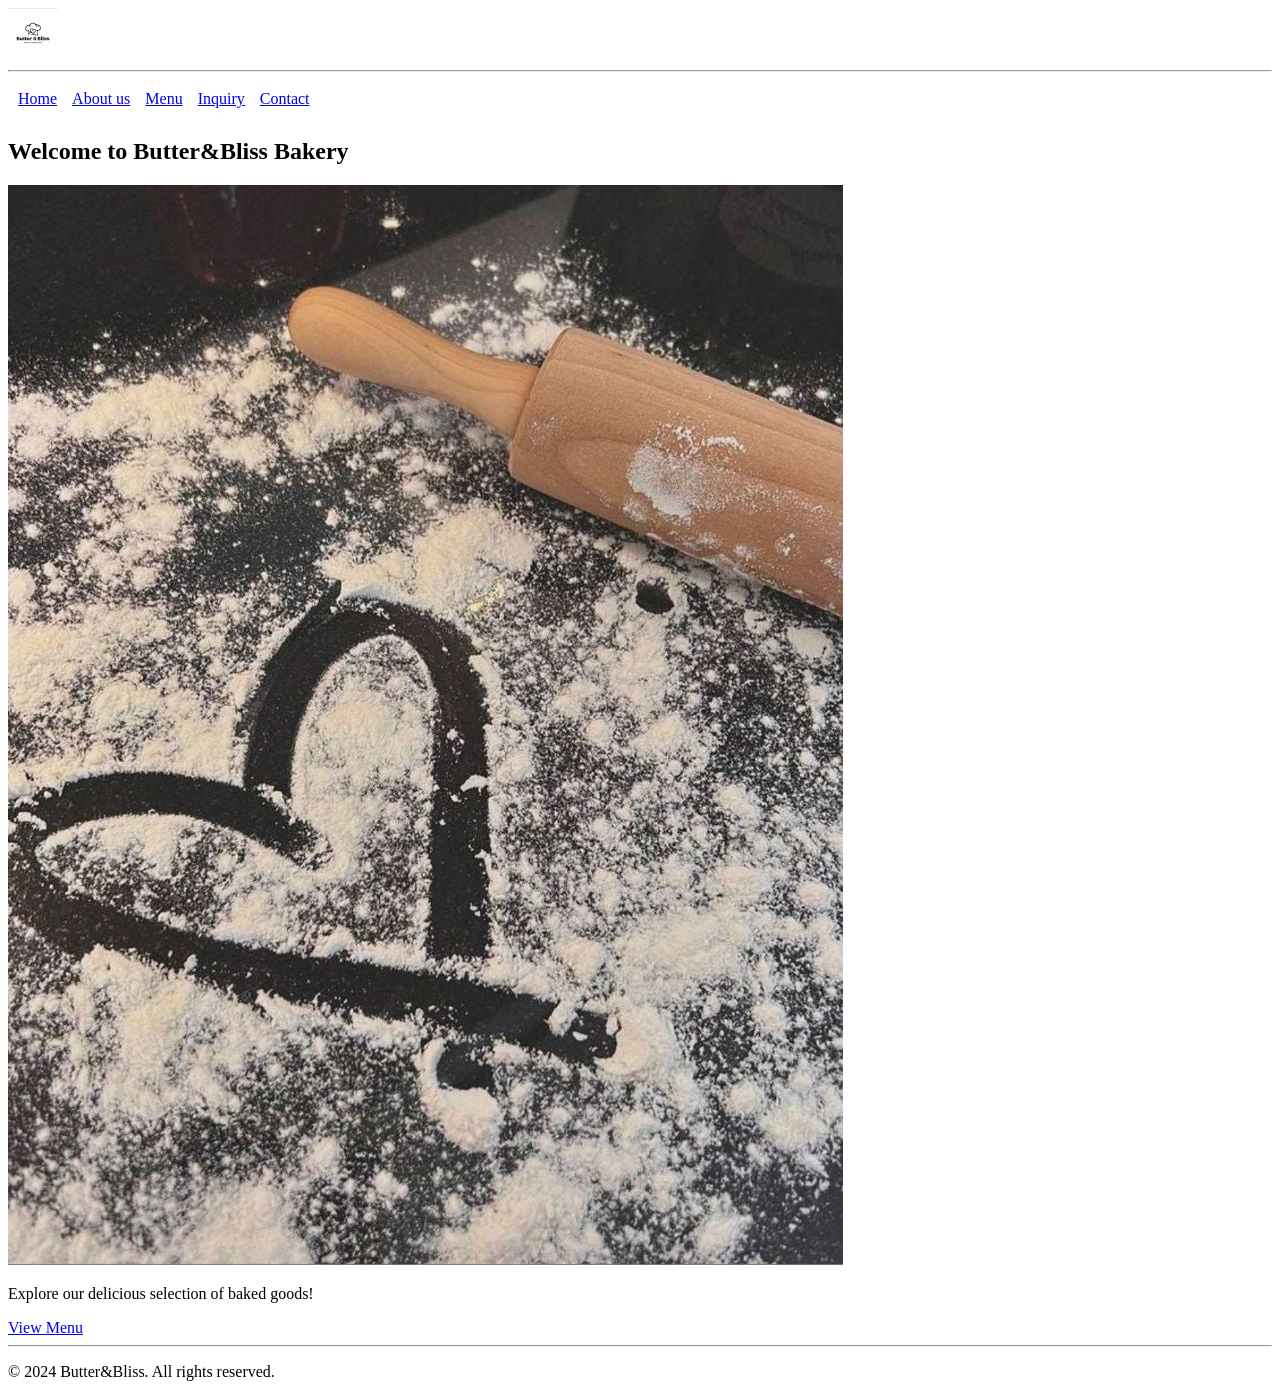
==== index.html @ cd8fba87 "first commit" ====
<!DOCTYPE html>
<html lang="en">
<head>
    <meta charset="UTF-8">
    <meta name="viewport" content="width=device-width, initial-scale=1.0">
    <title>Butter&Bliss Bakery</title>
</head>
<body>
    <header>
        <a href="index.html">
        <img src="logo.jpg" Bakery Logo" title="Butter&Bliss - Melt into Deliciousness">
    </a>
    </header>
    <hr>
     <nav>
        <!--This is the Navigation Menu -->
        <table cellspacing="5" cellpadding="5">
            <tr>
                <td><a href="index.html">Home</a></td>
                <td><a href="about.html">About us</a></td>
                <td><a href="menu.html">Menu</a></td>
                <td><a href="inquiry.html">Inquiry</a></td>
                <td><a href="contact.html">Contact</a></td>
                <!-- This is the end of the navigation menu -->
            </tr>
        </table>
        </nav>
    </hr>
</body>           
     


 <main>
    <section class="hero">
        <h2>Welcome to Butter&Bliss Bakery</h2>

        <img src="hero image.jpg" alt="Butter&Bliss Bakery" class="hero-image">
        <p>Explore our delicious selection of baked goods!</p>
        <a href="menu.html" class="btn">View Menu</a>
    </section>
 </main>
 <hr>
 
    <footer>
        <p>&copy; 2024 Butter&Bliss. All rights reserved.</p>
    </footer>

    

    
</body>
</html>
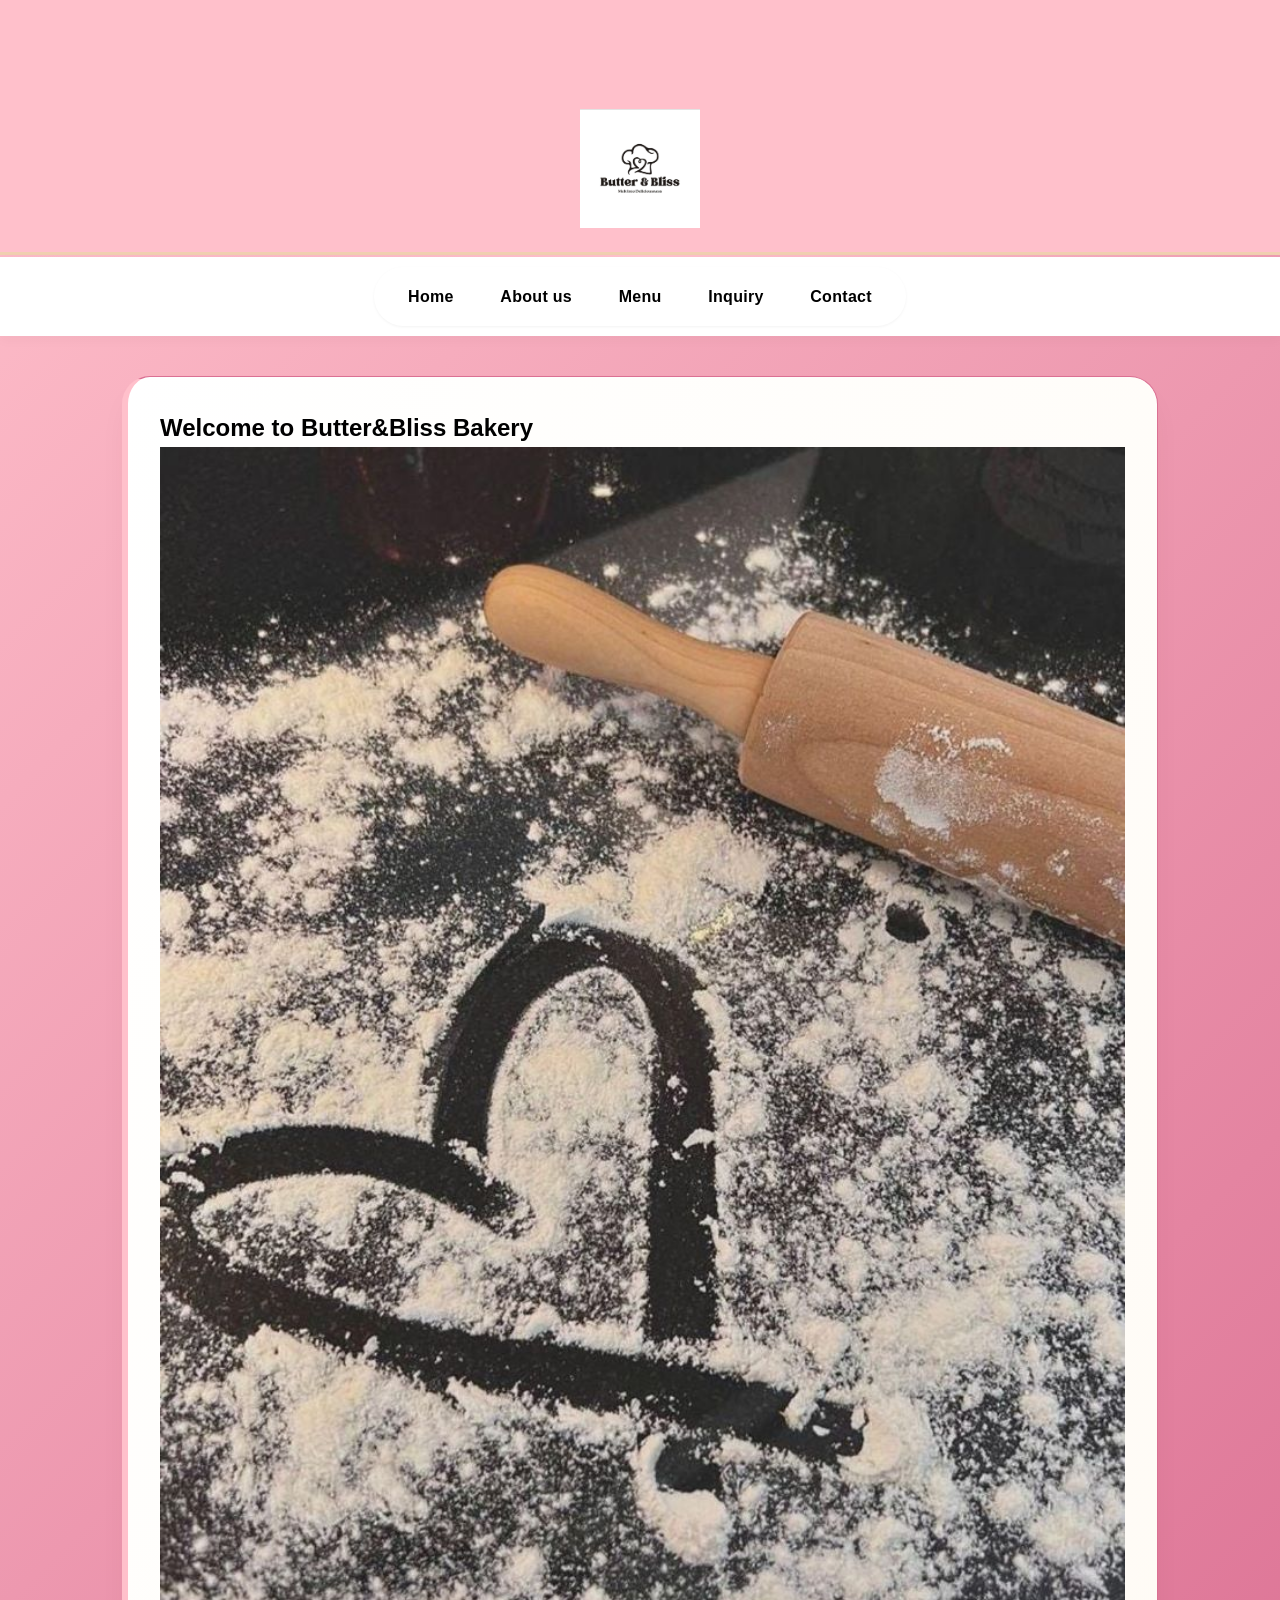
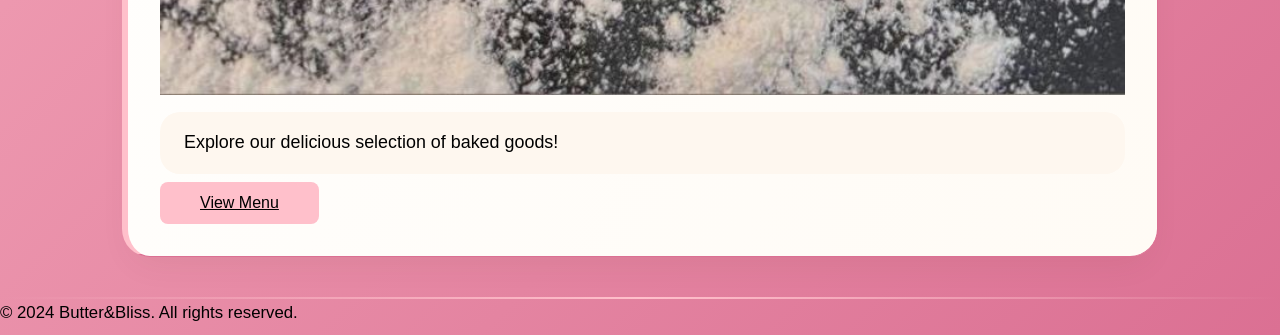
==== commit 842dc4f2: "add css" ====
--- a/index.html
+++ b/index.html
@@ -4,11 +4,13 @@
     <meta charset="UTF-8">
     <meta name="viewport" content="width=device-width, initial-scale=1.0">
     <title>Butter&Bliss Bakery</title>
+    <link rel="stylesheet" href="style.css">
 </head>
 <body>
     <header>
         <a href="index.html">
-        <img src="logo.jpg" Bakery Logo" title="Butter&Bliss - Melt into Deliciousness">
+        <h1>Butter&Bliss|melt into deliciousness</h1>
+        <img src="logo.jpeg" alt="Butter&Bliss Logo" class="logo" style="width: 120px; height: 12 0px; object-fit: cover;"> 
     </a>
     </header>
     <hr>
@@ -34,9 +36,9 @@
     <section class="hero">
         <h2>Welcome to Butter&Bliss Bakery</h2>
 
-        <img src="hero image.jpg" alt="Butter&Bliss Bakery" class="hero-image">
+        <img src="hero image.jpg" alt="Butter&Bliss Bakery" class="hero-image" style="width: 100%; height: auto;">
         <p>Explore our delicious selection of baked goods!</p>
-        <a href="menu.html" class="btn">View Menu</a>
+       <button><a href="menu.html" class="btn">View Menu </a></button>
     </section>
  </main>
  <hr>
--- a/style.css
+++ b/style.css
@@ -0,0 +1,296 @@
+ 
+        * {
+            margin: 0;
+            padding: 0;
+            box-sizing: border-box;
+        }
+
+        body {
+            background: linear-gradient(135deg, pink 0%, palevioletred 100%);
+            font-family: 'Arial', sans-serif;
+            color: black;
+            line-height: 1.6;
+        }
+
+        /* Header Styling */
+        header {
+            background: pink;
+            padding: 2rem 1rem 1rem 1rem;
+            text-align: center;
+            border-bottom: 3px solid #f0cfb0;
+            position: relative;
+        }
+
+        header a {
+            text-decoration: none;
+            display: inline-block;
+            transition: transform 0.3s ease;
+        }
+
+        header a:hover {
+            transform: scale(1.02);
+        }
+
+        header h1 {
+            font-family: 'Georgia', 'Times New Roman', serif;
+            font-size: 3rem;
+            letter-spacing: 3px;
+            background: linear-gradient black;
+            background-clip: text;
+            -webkit-background-clip: text;
+            color: transparent;
+            font-weight: 600;
+        }
+
+        /* HR styling - elegant divider */
+        hr {
+            border: none;
+            height: 2px;
+            background: linear-gradient(90deg, transparent, pink, transparent);
+            margin: 0;
+        }
+
+        /* Navigation styling */
+        nav {
+            background: white;
+            padding: 0.6rem 1rem;
+            box-shadow: 0 4px 12px rgba(0, 0, 0, 0.03);
+            position: sticky;
+            top: 0;
+            z-index: 100;
+            backdrop-filter: blur(2px);
+        }
+
+        nav table {
+            margin: 0 auto;
+            border-radius: 60px;
+            padding: 0.15rem 0.5rem;
+            box-shadow: 0 1px 3px rgba(0,0,0,0.05);
+        }
+
+        nav a {
+            font-weight: 600;
+            font-size: 1rem;
+            color: black;
+            text-decoration: none;
+            padding: 0.6rem 1.3rem;
+            display: inline-block;
+            border-radius: 40px;
+            transition: all 0.25s;
+            letter-spacing: 0.3px;
+        }
+
+        nav a:hover {
+            background: #f5e2d0;
+            color: palevioletred;
+            transform: translateY(-1px);
+            box-shadow: 0 2px 6px rgba(0,0,0,0.05);
+        }
+
+        main {
+            max-width: 1100px;
+            margin: 2.5rem auto;
+            padding: 0 2rem;
+        }
+
+        /* Base section styling - all sections share this */
+        section {
+            background: #ffffff;
+            border-radius: 28px;
+            padding: 2rem 2rem;
+            margin-bottom: 2rem;
+            box-shadow: 0 15px 35px -12px rgba(82, 45, 20, 0.08);
+            transition: all 0.3s ease;
+            border: 1px solid palevioletred;
+        }
+        .section.class.button{
+            background-color: pink;
+        }
+
+        section:hover {
+            transform: translateY(-3px);
+            box-shadow: 0 22px 40px -16px rgba(109, 62, 32, 0.12);
+            border-color: palevioletred;
+        }
+
+        /* Hero section special styling */
+        .hero {
+            background: linear-gradient(115deg, #ffffff 0%, #fffbf5 100%);
+            border-left: 6px solid pink;
+        }
+
+        .hero h3 {
+            color: black;
+            font-size: 2rem;
+        }
+
+        .hero p {
+            font-size: 1.12rem;
+            background: #fef7ef;
+            padding: 1rem 1.5rem;
+            border-radius: 20px;
+            margin-top: 0.6rem;
+        }
+
+        .button {
+            display: inline-block;
+            margin-top: 1.5rem;
+            padding: 0.75rem 1.5rem;
+            background: pink;
+            color: black;
+            font-weight: 600;
+            border-radius: 40px;
+            text-decoration: none;
+            transition: all 0.25s ease;
+        }
+
+        /* Mission section - unique accent */
+        .Mission {
+            background: #fffcf9;
+            border-right: 5px solid #f0cfb0;
+        }
+
+        /* Vision section */
+        .Vision {
+            background:white;
+        }
+
+        /* Team section - gallery style */
+        .Team {
+            background: white;
+            text-align: center;
+        }
+
+        h3 {
+            font-family: 'Georgia', 'Times New Roman', serif;
+            font-size: 1.9rem;
+            font-weight: 500;
+            color: black;
+            margin-bottom: 1rem;
+            display: flex;
+            align-items: center;
+            gap: 12px;
+        }
+
+        p {
+            font-size: 1.05rem;
+            color: black;
+            line-height: 1.65;
+            margin-bottom: 0.5rem;
+        }
+        .Team img {
+            max-width: 100%;
+            width: 100%;
+            border-radius: 28px;
+            margin-top: 1rem;
+            box-shadow: 0 12px 28px -10px rgba(0, 0, 0, 0.2);
+            border: 2px solid pink;
+            transition: all 0.25s;
+            background: palevioletred;
+            object-fit: cover;
+            min-height: 200px;
+        }
+
+        .Team img {
+            background: linear-gradient(145deg, #f5e7db, #fcf3ea);
+            display: block;
+        }
+
+        /* body reset moved earlier */
+.products-container{
+    display: grid;
+    grid-template-columns: repeat(auto-fit, minmax(250px, 1fr));
+    gap: 25px;
+}
+.product-card{
+    border-radius: 15px;
+    box-shadow: 0 4px 8px rgba(0,0,0,0.15);
+    overflow: hidden;
+    padding-bottom: 15px;
+    transition: transform 0.3s ease;
+}
+.product-card:hover{
+    transform: translateY(-5px);
+}
+
+.product-card img{
+    width: 100%;
+    height: 220px;
+    object-fit: cover;
+}
+.product-description{
+    font-size: 15px;
+    color: black;
+    margin:0 15px 15px;
+    line-height: 1.5;
+}
+.product-price{
+    font-size: 18px;
+    color: black;
+    font-weight: bold;
+    margin: 0 15px;
+}
+/* inquiry form */
+ .container{
+    width: 100%;
+    position: relative;
+    left: 20px;
+    top:10px;
+    max-width:500px;
+    background-color: pink;
+    padding: 30px;
+    border-radius: 12px;
+    box-shadow: 0 8px 20px rgba(0,0,0,0.1);
+    text-align: center;
+ }
+         /* Description paragraph */
+ .container p {
+            color: #555;
+            line-height: 1.6;
+            margin-bottom: 25px;
+            font-size: 15px;
+ }
+
+ .input[type="text"], select {
+    width: 100%;
+    padding: 12px;
+    margin: 8px 0;
+    border: 1px solid #ccc;
+    border-radius: 4px;
+    box-sizing: border-box;
+    font-size: 15px;
+    display: inline-block;
+ }
+.btn,button{
+    background-color: pink;
+    color: black;
+    padding: 12px 20px;
+    border: none;
+    border-radius: 8px;
+    cursor: pointer;
+    font-size: 16px;
+    transition: background-color 0.3s ease;
+}
+input[type="submit"]{
+    background-color: palevioletred;
+    color: white;
+}
+
+.btn:hover,button:hover{
+    background-color: palevioletred;
+}
+.container form{
+    margin:0;
+    padding:0;
+    box-sizing: border-box;
+}
+
+ .footer {
+            background: #f5ebe2;
+            text-align: center;
+            padding: 1.5rem;
+            color: pink;
+            font-size: 0.9rem;
+            border-top: 1px solid palevioletred;
+            margin-top: 1rem;
+        }
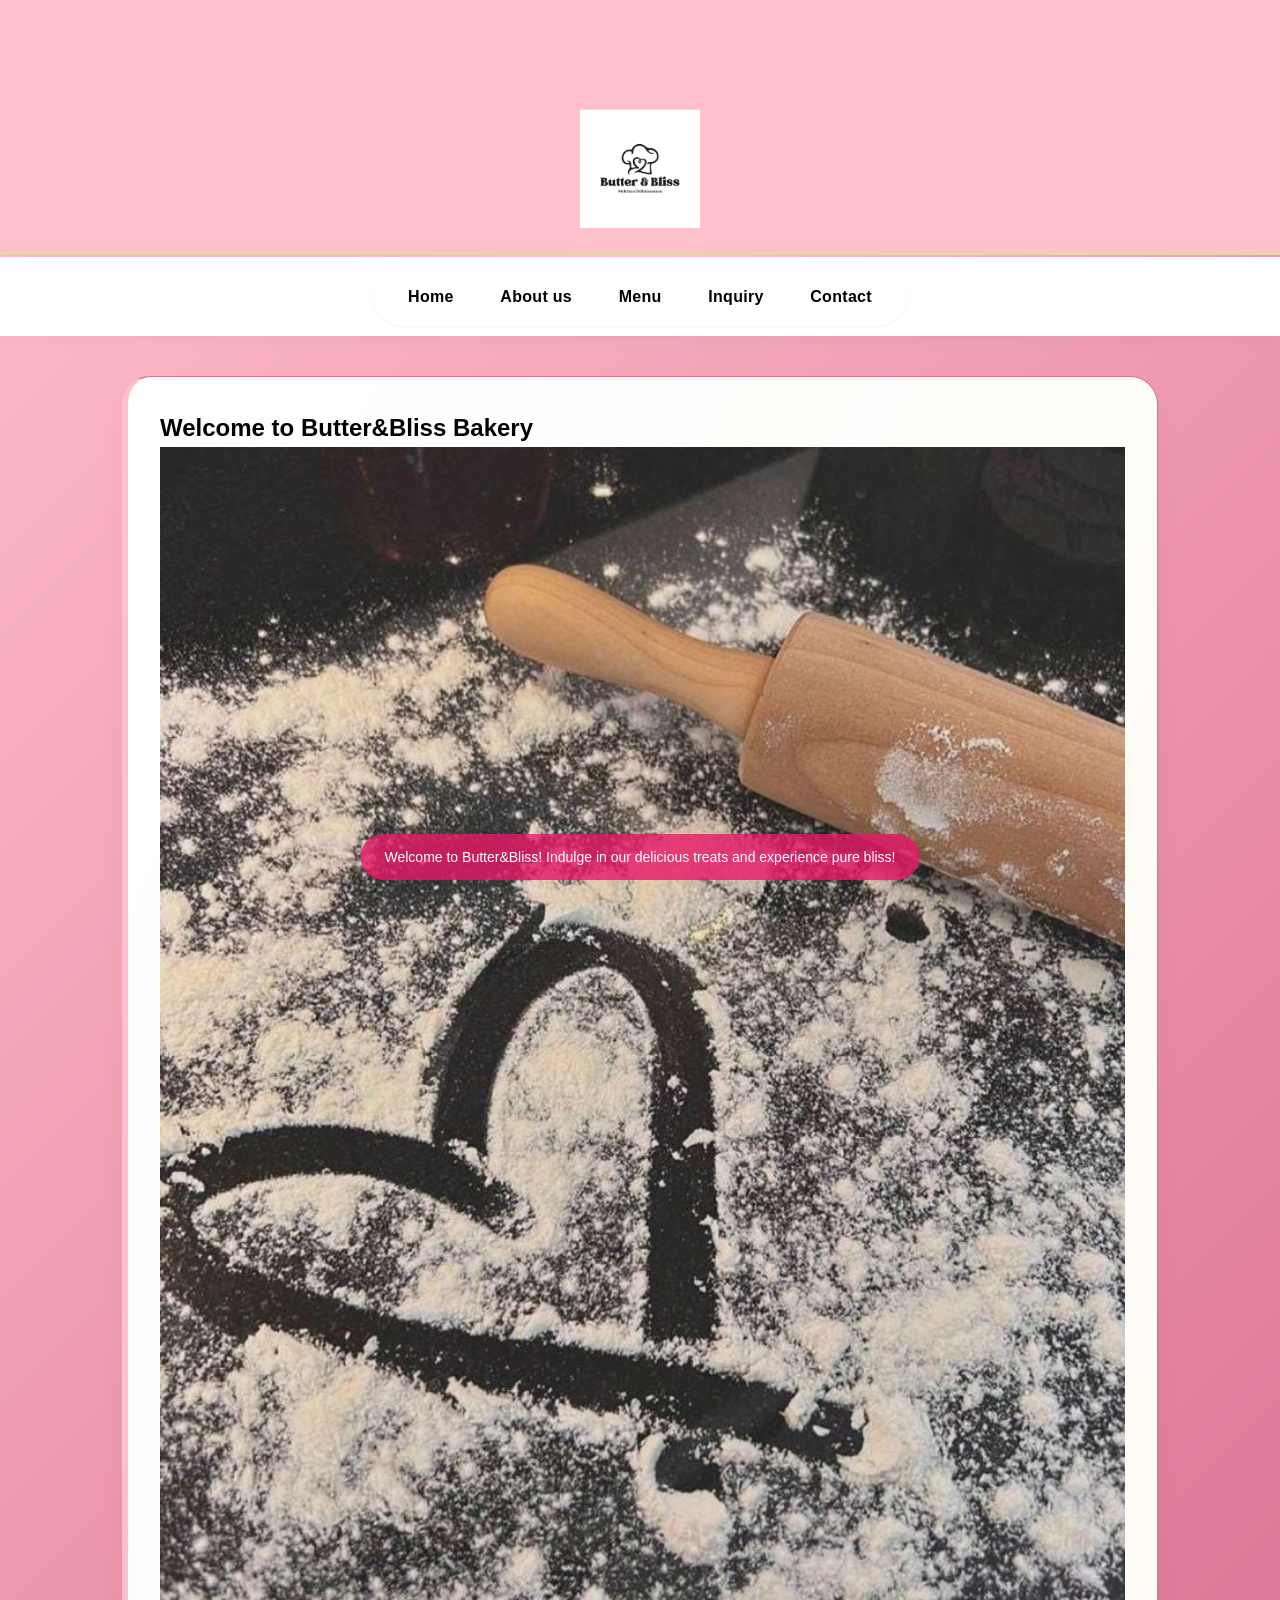
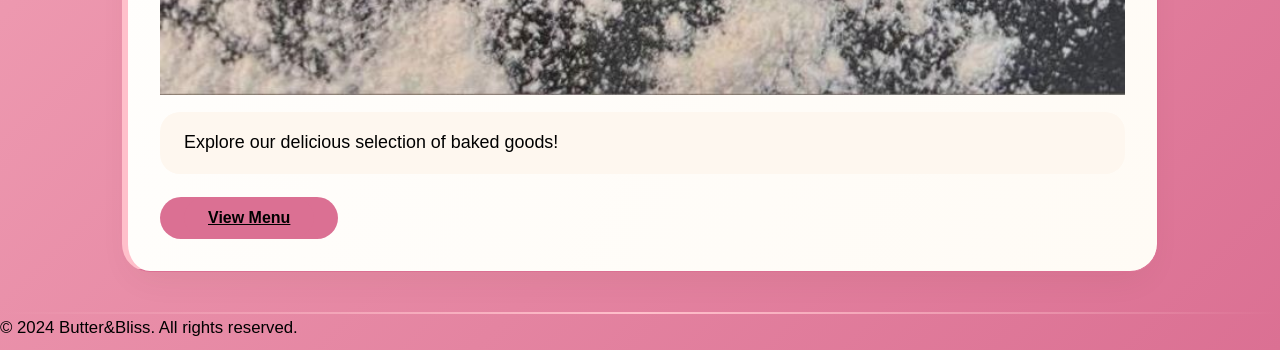
==== commit 2dac9106: "added script.js and made edits to css and html files to add toast notifications for user interaction" ====
--- a/index.html
+++ b/index.html
@@ -27,8 +27,7 @@
             </tr>
         </table>
         </nav>
-    </hr>
-</body>           
+    </hr>          
      
 
 
@@ -47,8 +46,6 @@
         <p>&copy; 2024 Butter&Bliss. All rights reserved.</p>
     </footer>
 
-    
-
-    
+    <script src="script.js"></script>   
 </body>
 </html>
--- a/style.css
+++ b/style.css
@@ -113,7 +113,7 @@
             border-color: palevioletred;
         }
 
-        /* Hero section special styling */
+        /* Hero section */
         .hero {
             background: linear-gradient(115deg, #ffffff 0%, #fffbf5 100%);
             border-left: 6px solid pink;
@@ -132,15 +132,15 @@
             margin-top: 0.6rem;
         }
 
-        .button {
-            display: inline-block;
-            margin-top: 1.5rem;
+        .btn,button {
+            background: pink;
+            color: black;
+            border: none;
             padding: 0.75rem 1.5rem;
-            background: pink;
-            color: black;
+            border-radius: 30px;
+            font-size: 1rem;
             font-weight: 600;
-            border-radius: 40px;
-            text-decoration: none;
+            cursor: pointer;
             transition: all 0.25s ease;
         }
 
@@ -191,17 +191,12 @@
             min-height: 200px;
         }
 
-        .Team img {
-            background: linear-gradient(145deg, #f5e7db, #fcf3ea);
-            display: block;
-        }
-
-        /* body reset moved earlier */
-.products-container{
-    display: grid;
-    grid-template-columns: repeat(auto-fit, minmax(250px, 1fr));
-    gap: 25px;
-}
+.Team img {
+    background: linear-gradient(145deg, #f5e7db, #fcf3ea);
+     display: block;
+ }
+
+        /*menu page */
 .product-card{
     border-radius: 15px;
     box-shadow: 0 4px 8px rgba(0,0,0,0.15);
@@ -243,54 +238,73 @@
     box-shadow: 0 8px 20px rgba(0,0,0,0.1);
     text-align: center;
  }
-         /* Description paragraph */
- .container p {
-            color: #555;
-            line-height: 1.6;
-            margin-bottom: 25px;
-            font-size: 15px;
- }
-
- .input[type="text"], select {
+         /*input and textarea styling*/
+.input,textarea{
     width: 100%;
     padding: 12px;
-    margin: 8px 0;
-    border: 1px solid #ccc;
-    border-radius: 4px;
+    margin-top: 5px;
+    border: 1px solid;
+    border-radius: 8px;
     box-sizing: border-box;
-    font-size: 15px;
-    display: inline-block;
- }
-.btn,button{
-    background-color: pink;
+    font-size: 14px;
+    font-family: inherit;
+}
+.btn,button {
+    background: palevioletred;
     color: black;
-    padding: 12px 20px;
     border: none;
-    border-radius: 8px;
+    padding: 0.75rem 1.5rem;
+    border-radius: 30px;
+    font-size: 1rem;
+    font-weight: 600;
     cursor: pointer;
-    font-size: 16px;
-    transition: background-color 0.3s ease;
-}
-input[type="submit"]{
-    background-color: palevioletred;
+    transition: all 0.25s ease;
+    margin-top: 15px;
+}
+input[type="submit"]
+{
+    background: palevioletred;
     color: white;
-}
-
-.btn:hover,button:hover{
-    background-color: palevioletred;
-}
+    border: none;
+    padding: 0.75rem 1.5rem;
+    border-radius: 30px;
+    font-size: 1rem;
+    font-weight: 600;
+    cursor: pointer;
+    transition: all 0.25s ease;
+}
+
 .container form{
     margin:0;
     padding:0;
     box-sizing: border-box;
 }
 
- .footer {
-            background: #f5ebe2;
-            text-align: center;
-            padding: 1.5rem;
-            color: pink;
-            font-size: 0.9rem;
-            border-top: 1px solid palevioletred;
-            margin-top: 1rem;
-        }+.toast {
+    position: fixed;
+    bottom: 20px;
+    left: 50%;
+    transform: translateX(-50%);
+    background: rgba(231, 26, 104, 0.8);
+    color: white;
+    padding: 12px 24px;
+    border-radius: 30px;
+    font-size: 14px;
+    opacity: 1;
+    pointer-events: none;
+    transition: opacity 0.3s ease;
+    visibility: visible;
+    text-align: center;
+    max-width: 80%;
+    transition: opacity 0.45s ease, transform0.45s ease;
+}
+
+.footer {
+    background: #f5ebe2;
+    text-align: center;
+    padding: 1.5rem;
+    color: pink;
+    font-size: 0.9rem;
+    border-top: 1px solid palevioletred;
+    margin-top: 1rem;
+}
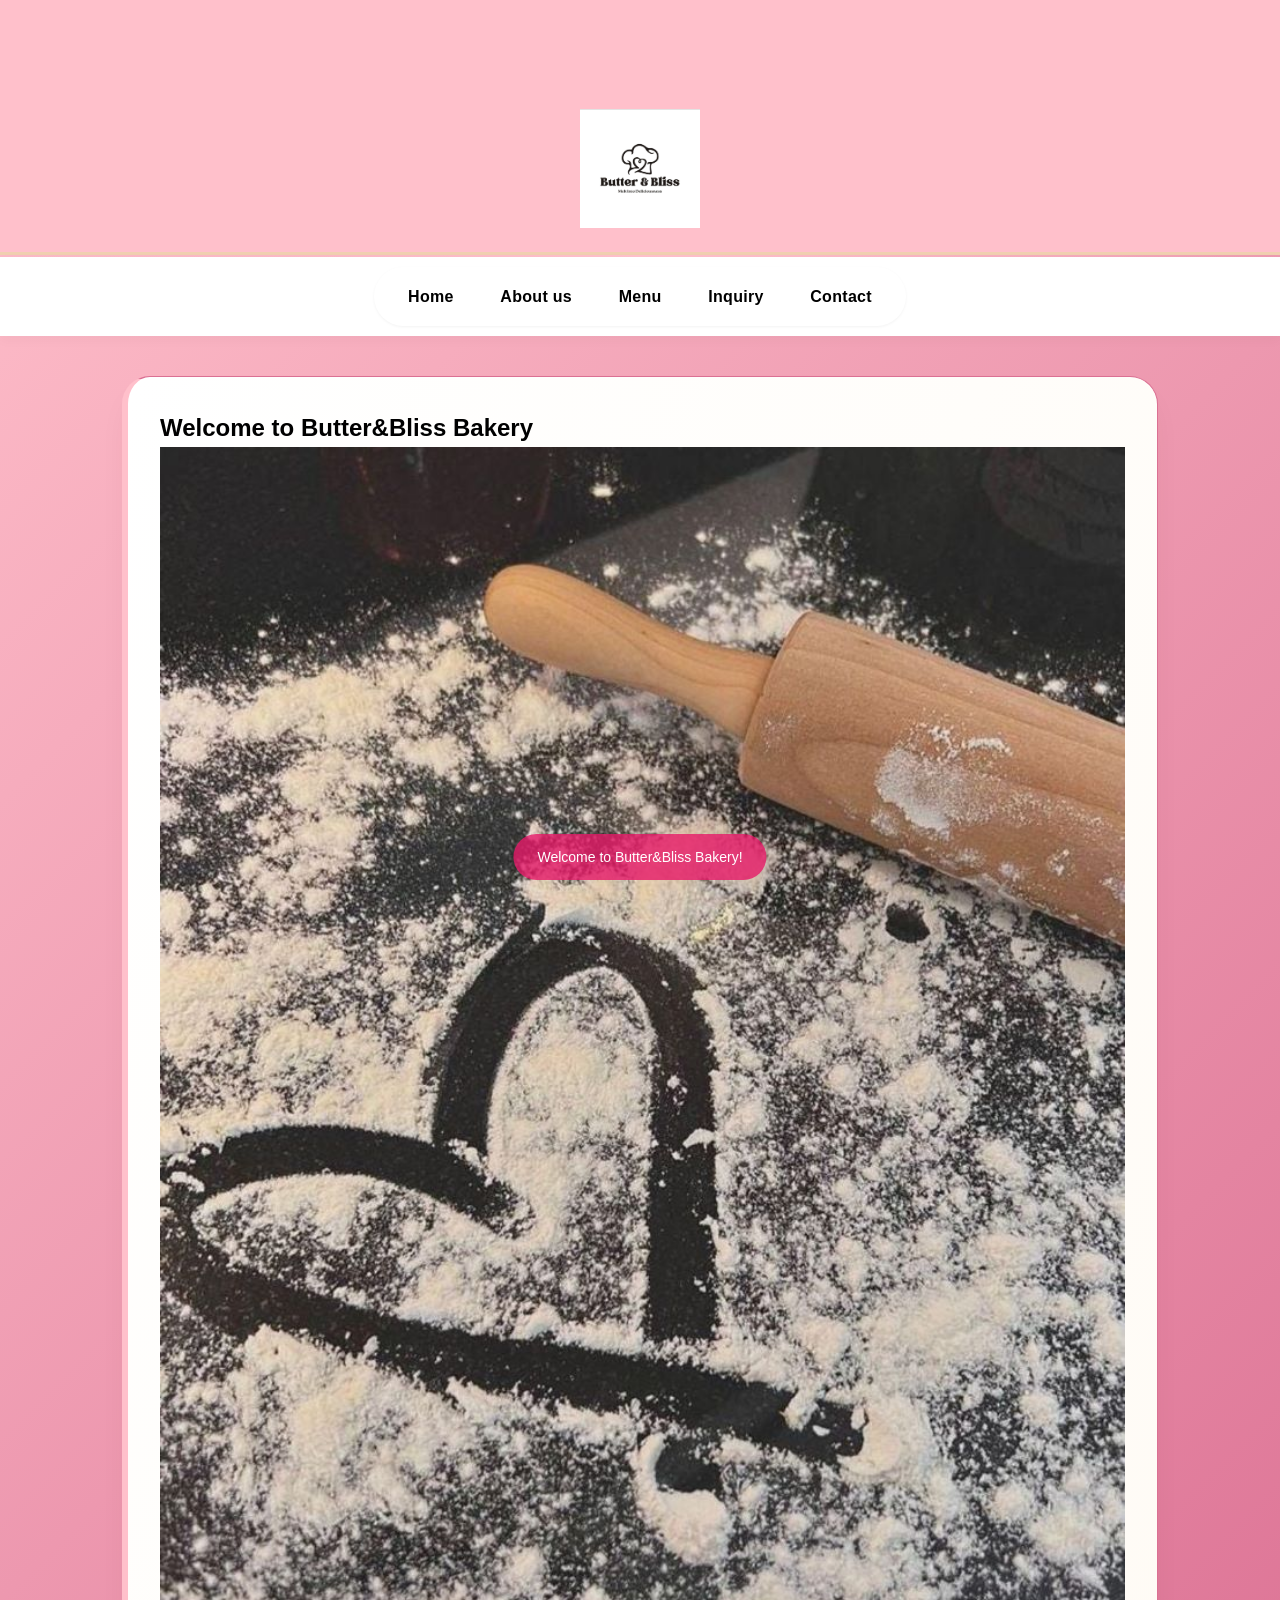
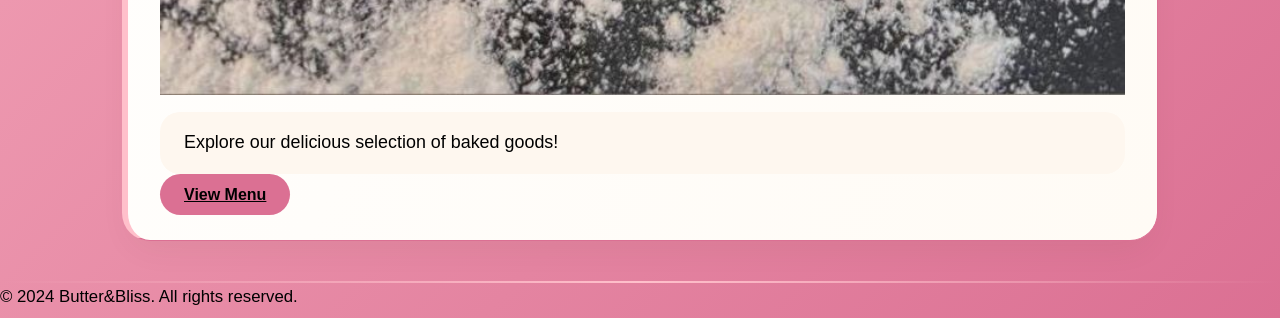
==== commit ffb3ee25: "fixed script.js and style.css for the toast notification and lightbox overlay, and fixed menu.html f" ====
--- a/index.html
+++ b/index.html
@@ -37,7 +37,7 @@
 
         <img src="hero image.jpg" alt="Butter&Bliss Bakery" class="hero-image" style="width: 100%; height: auto;">
         <p>Explore our delicious selection of baked goods!</p>
-       <button><a href="menu.html" class="btn">View Menu </a></button>
+        <a href="menu.html" class="btn" id="menu-link">View Menu</a>
     </section>
  </main>
  <hr>
--- a/style.css
+++ b/style.css
@@ -197,15 +197,37 @@
  }
 
         /*menu page */
-.product-card{
+.product-grid {
+            display: flex;
+            flex-wrap: wrap;
+            gap: 2rem;
+            justify-content: center;
+            padding: 2rem 1rem;
+}
+.product-card {
+            background: #fefcf8;
+            border-radius: 1.5rem;
+            padding: 1.5rem 1rem;
+            box-shadow: 0 6px 20px rgba(0,0,0,0.05);
+            width: 220px;
+            text-align: center;
+            transition: transform 0.2s;
+        }
+.product-card:hover {
+            transform: translateY(-4px);
+ }
+
+.product-card img{  
+    width: 100%;
+    height: 180px;
+    object-fit: cover;
     border-radius: 15px;
-    box-shadow: 0 4px 8px rgba(0,0,0,0.15);
-    overflow: hidden;
-    padding-bottom: 15px;
-    transition: transform 0.3s ease;
-}
-.product-card:hover{
+    cursor: pointer;
+    transition: opacity 0.2s ease;
+}
+.product-card img:hover{
     transform: translateY(-5px);
+    opacity: 0.85;
 }
 
 .product-card img{
@@ -216,15 +238,84 @@
 .product-description{
     font-size: 15px;
     color: black;
-    margin:0 15px 15px;
-    line-height: 1.5;
 }
 .product-price{
     font-size: 18px;
     color: black;
-    font-weight: bold;
-    margin: 0 15px;
-}
+    font-weight: bold;;
+}
+
+/* Lightbox overlay */
+   .lightbox-overlay {
+            position: fixed;
+            top: 0;
+            left: 0;
+            width: 100%;
+            height: 100%;
+            background: rgba(0,0,0,0.85);
+            display: none;
+            justify-content: center;
+            align-items: center;
+            z-index: 9999;
+            flex-direction: column;
+        }
+        .lightbox-overlay.active {
+            display: flex;
+        }
+        .lightbox-image {
+            max-width: 90%;
+            max-height: 80vh;
+            border-radius: 1rem;
+            box-shadow: 0 0 40px rgba(0,0,0,0.5);
+            object-fit: contain;
+        }
+        .lightbox-close {
+            position: absolute;
+            top: 1.5rem;
+            right: 2rem;
+            font-size: 2.5rem;
+            color: white;
+            cursor: pointer;
+            background: none;
+            border: none;
+            font-weight: 300;
+            transition: transform 0.2s;
+        }
+        .lightbox-close:hover {
+            transform: scale(1.2);
+        }
+        .lightbox-nav {
+            position: absolute;
+            top: 50%;
+            transform: translateY(-50%);
+            color: white;
+            font-size: 3rem;
+            cursor: pointer;
+            background: rgba(255,255,255,0.1);
+            padding: 0.5rem 1.2rem;
+            border-radius: 3rem;
+            user-select: none;
+            transition: background 0.2s;
+        }
+        .lightbox-nav:hover {
+            background: rgba(255,255,255,0.25);
+        }
+        .lightbox-prev { left: 2rem; }
+        .lightbox-next { right: 2rem; }
+
+        .lightbox-caption {
+            color: #ddd;
+            margin-top: 1rem;
+            font-size: 1.1rem;
+            background: rgba(0,0,0,0.5);
+            padding: 0.4rem 1.5rem;
+            border-radius: 2rem;
+        }
+        @media (max-width: 600px) {
+            .lightbox-nav { font-size: 2rem; padding: 0.3rem 0.8rem; }
+            .lightbox-prev { left: 0.5rem; }
+            .lightbox-next { right: 0.5rem; }
+        }
 /* inquiry form */
  .container{
     width: 100%;
